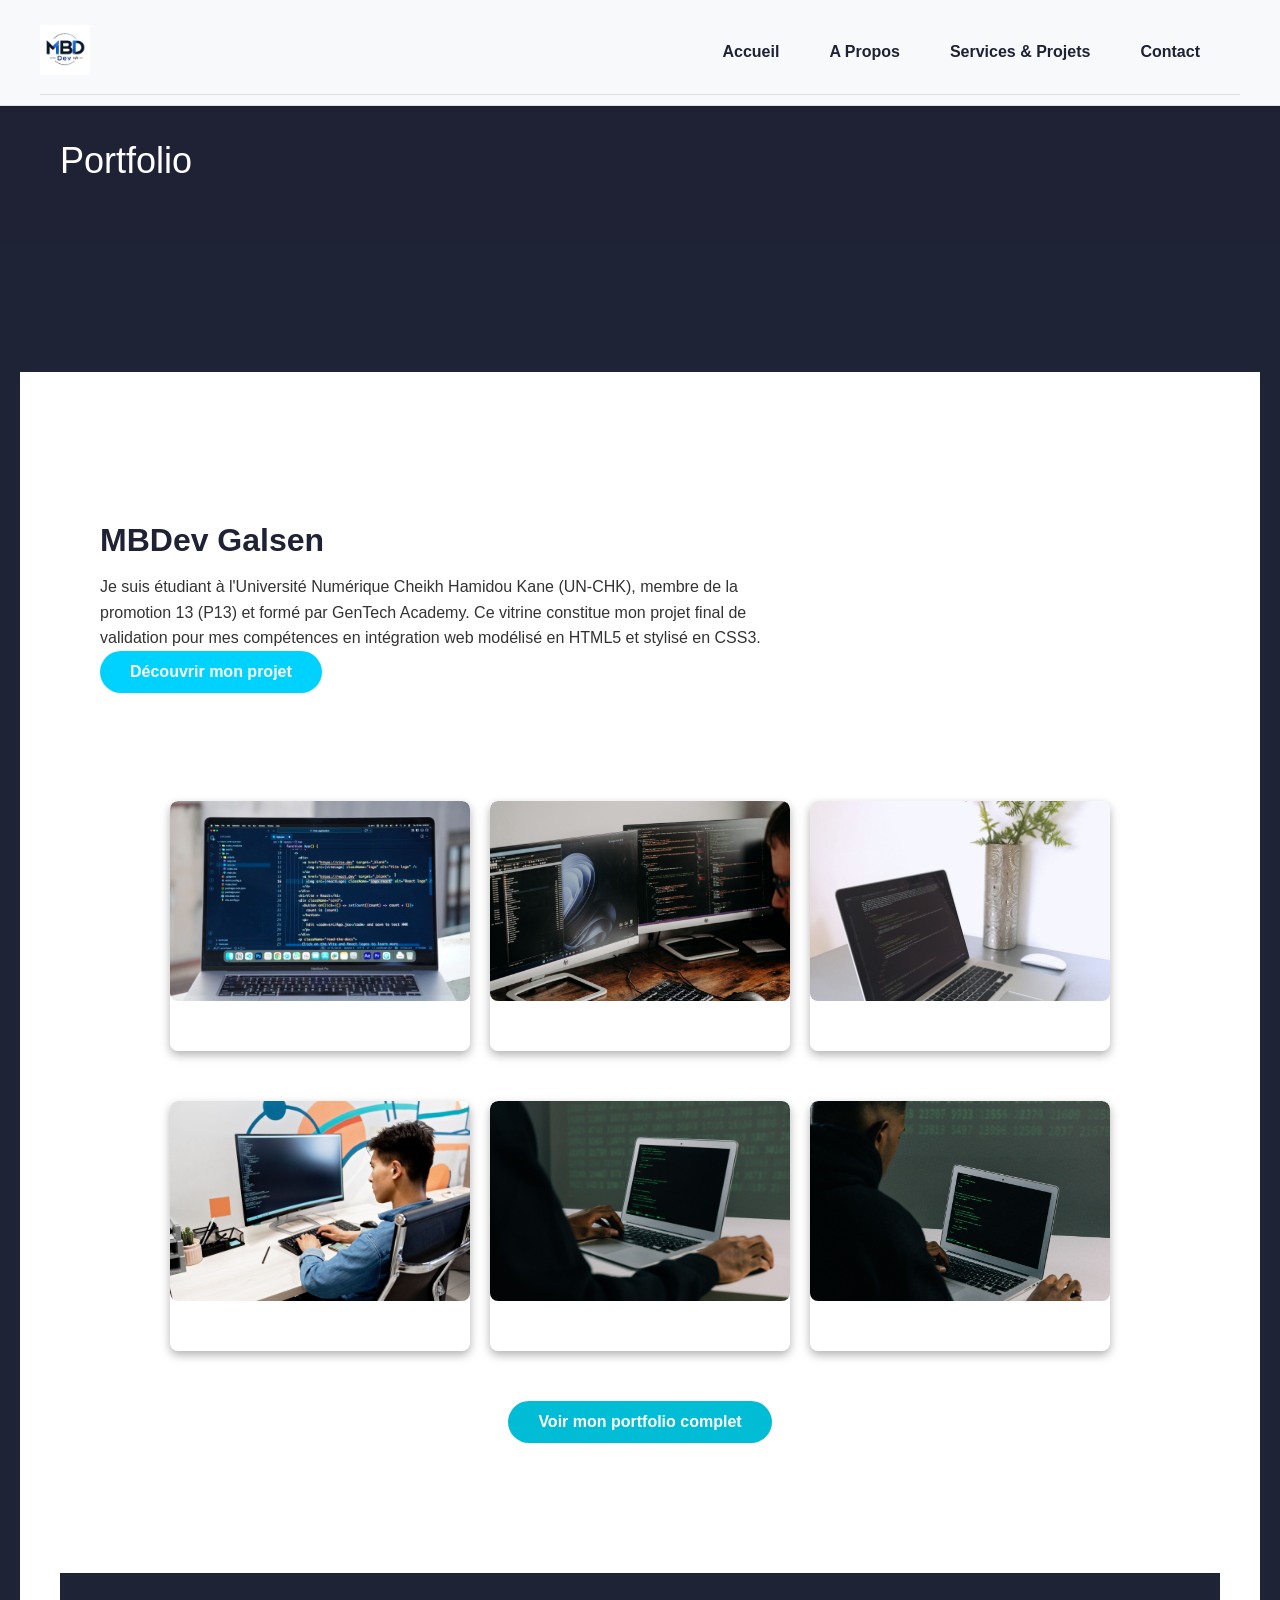
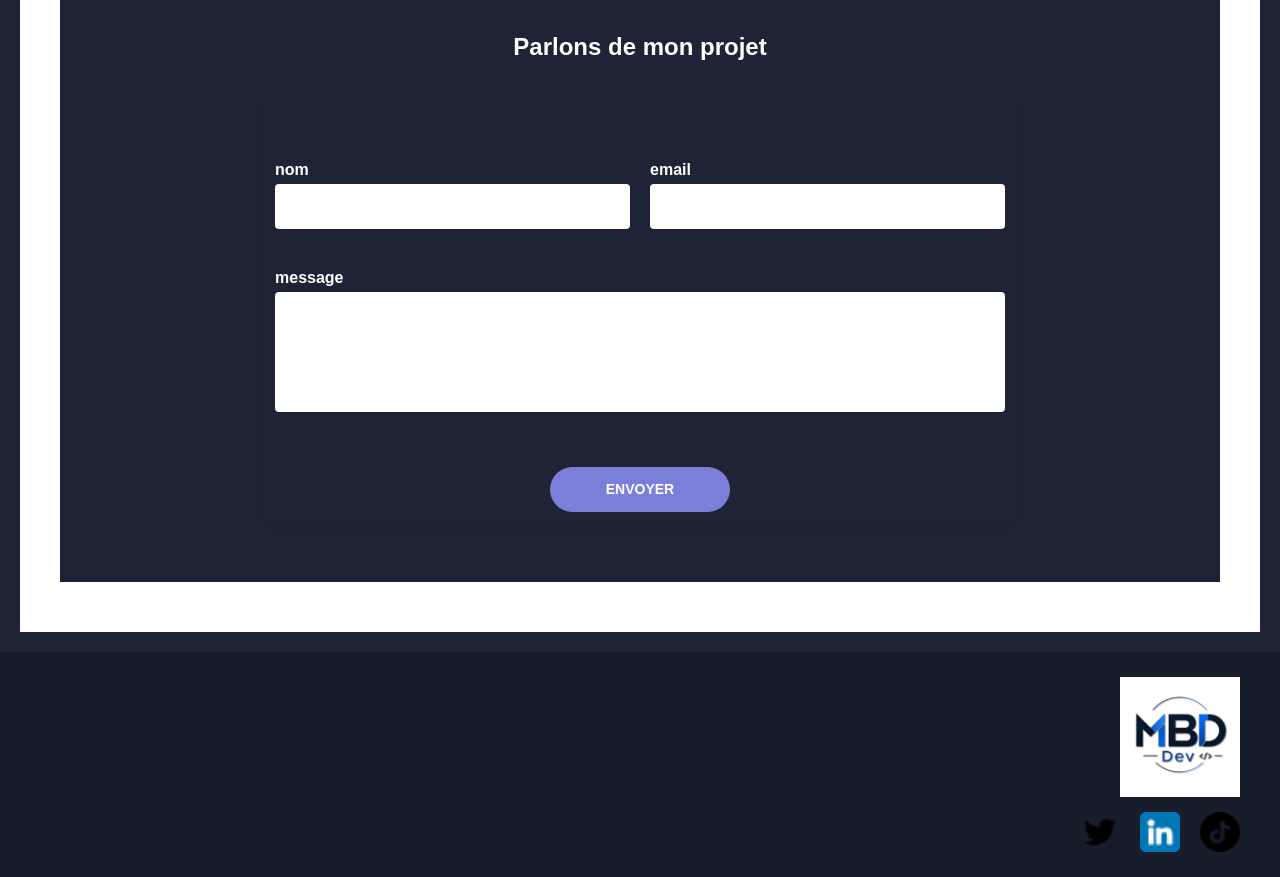
==== index.html @ eedba621 "Premier site" ====
<!DOCTYPE html>
<html lang="fr">
<head>
    <meta charset="UTF-8">
    <meta name="viewport" content="width=device-width, initial-scale=1.0">
    <title>MBDev - portfolio Professionnel</title>
    <link rel="stylesheet" href="css/style.css">
</head>
<body>
    <header>
        <nav>
            <a href="index.html">
                <img src="images/logo.png">
                </a>
            <div>
                <a href="index.html">Accueil</a>
                <a href="about.html">A Propos</a>
                <a href="Services.html">Services & Projets</a>
                <a href="contact.html">Contact</a>

            </div>
        </nav>
    </header>
            </div>
         </header>
          <!-- Le SEUL et UNIQUE bandeau du titre, bien placé avant le contenu -->
    <div class="portfolio-hero-banner">
        <h1>Portfolio</h1>
    </div>

    <main>
        <section class="portfolio-section">

    <!-- 2. La section principale sur fond blanc avec votre présentation ET vos photos -->
    <section class="portfolio-section">
        
        <!-- Votre bloc de présentation (qui devient super lisible sur fond blanc) -->
        <div class="presentation-profile">
            <h1>MBDev Galsen</h1>
            <p>Je suis étudiant à l'Université Numérique Cheikh Hamidou Kane (UN-CHK), membre de la promotion 13 (P13) et formé par GenTech Academy. Ce vitrine constitue mon projet final de validation pour mes compétences en intégration web modélisé en HTML5 et stylisé en CSS3.</p>
            <a href="#contact" class="btn-decouvrir">Découvrir mon projet</a>
        </div>

        <!-- Le titre de vos photos -->
        <h2>Paysages</h2>
        
        <!-- Vos deux rangées de photos diop cliquables -->
        <div class="portfolio-grid">
            <a href="images/diop1.jpg" target="_blank" class="portfolio-item">
                <img src="images/diop1.jpg" alt="Projet 1">
                <div class="portfolio-overlay"><span>Voir la photo</span></div>
            </a>
            <a href="images/diop2.jpg" target="_blank" class="portfolio-item">
                <img src="images/diop2.jpg" alt="Projet 2">
                <div class="portfolio-overlay"><span>Voir la photo</span></div>
            </a>
            <a href="images/diop3.jpg" target="_blank" class="portfolio-item">
                <img src="images/diop3.jpg" alt="Projet 3">
                <div class="portfolio-overlay"><span>Voir la photo</span></div>
            </a>
        </div>

        <div class="portfolio-grid">
            <a href="images/diop4.jpg" target="_blank" class="portfolio-item">
                <img src="images/diop4.jpg" alt="Projet 4">
                <div class="portfolio-overlay"><span>Voir la photo</span></div>
            </a>
            <a href="images/diop5.jpg" target="_blank" class="portfolio-item">
                <img src="images/diop5.jpg" alt="Projet 5">
                <div class="portfolio-overlay"><span>Voir la photo</span></div>
            </a>
            <a href="images/diop6.jpg" target="_blank" class="portfolio-item">
                <img src="images/diop6.jpg" alt="Projet 6">
                <div class="portfolio-overlay"><span>Voir la photo</span></div>
            </a>
        </div>

        <!-- Le gros bouton bleu tout en bas -->
        <div class="portfolio-footer">
            <a href="services.html" class="btn-portfolio-global">Voir mon portfolio complet</a>
        </div>
    </section>
        
    <section>   
        <h2>Parlons de mon projet</h2>

       <form class="form-container-unique">
    <!-- Champ 1 : Nom -->
    <div class="form-block-half">
        <label style="color:#ffffff !important; display:block; margin-bottom:5px; font-family:sans-serif;">nom</label>
        <input type="text" class="form-field-white" required>
    </div>

    <!-- Champ 2 : Email -->
    <div class="form-block-half">
        <label style="color:#ffffff !important; display:block; margin-bottom:5px; font-family:sans-serif;">email</label>
        <input type="email" class="form-field-white" required>
    </div>

    <!-- Champ 3 : Message -->
    <div class="form-block-full">
        <label style="color:#ffffff !important; display:block; margin-bottom:5px; font-family:sans-serif;">message</label>
        <textarea class="form-field-white-text" required></textarea>
    </div>

    <!-- Bouton d'envoi -->
    <button type="submit" class="form-btn-ovale">Envoyer</button>
</form>
        </section>
    </main>
    <footer>
    <a href="index.html">
        <img src="images/logo.png" alt="Logo MBDev">
    </a>
    <div>
        <a href="https://x.com" target="_blank">
            <img src="images/twitter (1).png" alt="Twitter">
        </a>
        <a href="https://linkedin.com" target="_blank">
            <img src="images/linkedin.png" alt="LinkedIn">
        </a>
        <!-- Ligne 122 CORRIGÉE : tiktok écrit en un seul mot, sans tiret -->
        <a href="https://tiktok.com" target="_blank">
        <img src="images/tic-tac.png" alt="TikTok">
        </a>
        </a>
    </div>
</footer>

</body>
</html>
---- css/style.css ----
*{
    margin: 0;
    padding: 0;
    box-sizing: border-box;
}
body{
    font-family: Arial,sans-serif;
    background-color: #f9f9f9;
    color: #333;
}
header{
    background-color: #ffffff;
    box-shadow: 0 2px 5px rgba(0,0,0,0.1);
    position:fixed;
    top: 0;
    left: 0;
    width: 100%;
    z-index: 1000;
}
nav{
    display: flex;
    justify-content: space-between;
    align-items: center;
    max-width: 1200px;
    margin: 0 auto;
    padding: 10px 20px;
}
nav img{
    height: 50px;
    width: auto;
}
nav div a{
    text-decoration: none;
    color: #333333;
    font-weight: bold;
    margin-left: 20px;
    transition: color 0.3s ease;
}
nav div a:hover{
    color: #007bff;
}
main{
    margin-top: 100px;
    padding: 20px;
}
.about-page{
    max-width: 800px;
    margin: 0 auto;
    text-align: justify;
}
.about-page h1{
    font-size: 2.5rem;
    color: #333333;
    margin-bottom: 20px;
}
.about-page p {
    font-size: 1.15rem;
    line-height: 1.8;
    color: #4a5568;
    margin-bottom: 15px;
}
.service-card{
    display: flex;
    gap: 20px;
    justify-content: center;
    margin-top: 30px;
}
.service-card{
    background: #ffffff;
    padding: 15px;
    border-radius: 8px;
    box-shadow: 0 4px 6px rgba(0,0,0,0.05);
    width: 280px;
    text-align: center;
}
form{
    max-width: 500px;
    margin: 40px auto;
    padding: 20px;
    background: #ffffff;
    border-radius: 8px;
    box-shadow: 0 4px 10px rgba(0,0,0,0.05);
}
form label{
    display: block;
    margin-bottom: 8px;
    font-weight: bold;
    color: #333333;
}
form input, form textarea{
    width: 100%;
    padding: 12px;
    margin-bottom: 20px;
    border: 1px solid #cccccc;
    border-radius: 4px;
    font-size: 1rem;
}
.about-container {
    max-width: 800px;
    margin: 120px auto 60px auto;
    padding: 0 20px;
    text-align: center;
}
.about-container h1{
    font-size: 48px;
    font-weight: 600;
    margin-bottom: 40px;
    color: #ffffff;
}
.about-container h2{
    font-size: 28px;
    margin-top: 60px;
    margin-bottom: auto 30px;
    color: #ffffff;
}
.about-container h1 ::after{
    content: '';
    display: block;
    width: 60px;
    height: 4px;
    background-color: #007bff;
    margin-top: 10px;
    border-radius: 2px;
}
.about-container p{
    font-size: 18px;
    line-height: 1.6;
    color: #c5c9d6;
    margin-bottom: 40px;
    text-align: justify;
}
.about-container ul {
    list-style: none;
    display: inline-block;
    text-align: left;
    margin-bottom: 40px;
}
.about-container ul li{
    font-size: 18px;
    margin-bottom: 12px;
    position: relative;
    color: #ffffff;
}
.about-container ul li::before{
    content: ".";
    color: #ffffff;
    font-size: 20px;
    position: absolute;
    left: 0;
    top: -2px;
}
.prices-table {
    width: 100%;
    border-collapse:collapse;
    margin-top: 20px;
    margin-bottom: 60px;
}
.prices-table th{
    color: #ffffff;
    font-weight: bold;
    font-size: 16px;
}
.prices-table td{
    color: #c5c9d6;
    font-size: 16px;
}
footer img{
    height: 40px;
    width: auto;
    object-fit: contain;
    vertical-align: middle;
}
footer {
    display: flex;
    justify-content: center;
    align-items: center;
    gap: 20px;
    margin-top: 50px;
    padding: 20px;
}

body{
    background-color: #2e1a47;
}
section, .about, main{
    background-color: transparent;
}
section p, .about-container{
    color: #ffffff;
    font-size: 16px;
    line-height: 1.6;
}
ul, li{
    list-style-type: none;
    padding: 0;
    margin: 0;
}
h2, h3, .service-tittle{
    color: #ffffff;
    margin-top: 30px;
    margin-bottom: 20px;
}
li, .service-items{
    color: #c5c9d6;
    font-size: 16px;
    padding: 10px 0;
}
body, main, section{
    background-color: #1e2436 !important;
}
h1, h2, h3, p, li, span, a{
    color: #ffffff !important;
    opacity: 1 !important;
}
ul{
    list-style-type: disc !important;
    padding-left: 20px !important;
    margin: 20px 0 !important;
}
table {
    width: 100% !important;
    margin-top: 40px !important;
    margin-bottom: 60px !important;
    border-collapse: collapse !important;
}

table th {
    padding: 20px 25px !important;
    text-align: left !important;
    font-weight: bold !important;
    color: #ffffff !important;
}

table td {
    padding: 20px 25px !important;
    color: #ffffff !important;
}

#about ul, section ul {
    list-style-type: disc !important;
    padding-left: 20px !important;
}

#about li, section li {
    display: list-item !important;
    margin-bottom: 12px !important;
    color: #ffffff !important;
}
nav{
    display: flex !important;
    flex-direction: row !important;
    align-items: center !important;
    justify-content: space-between !important;
    width: 100px !important;
}

/* Force les liens du menu à se mettre côte à côte sur une seule ligne */
nav div {
    display: flex !important;
    flex-direction: row !important; /* Aligne les mots horizontalement */
    gap: 20px !important;           /* Crée un espace de 20px entre chaque mot */
    white-space: nowrap !important; /* Empêche les mots de revenir à la ligne */
}

/* Style propre pour vos liens */
nav a {
    color: #ffffff !important;        /* Met le texte en blanc pur */
    text-decoration: none !important; /* Enlève définitivement le trait sous le texte */
    font-size: 16px !important;       /* Taille de texte adaptée */
    font-weight: 600 !important;      /* Donne un aspect semi-gras pour une meilleure lisibilité */
}

/* Effet interactif au survol */
nav a:hover {
    color: #00bcd4 !important;        /* Change de couleur au survol */
}/* 1. Supprime les marges invisibles par défaut du navigateur */
* {
    margin: 0;
    padding: 0;
    box-sizing: border-box !important;
}

/* 2. Barre de navigation principale */
nav {
    display: flex !important;
    justify-content: space-between !important; /* Logo tout à gauche, menu tout à droite */
    align-items: center !important;            /* Centre le logo et le menu verticalement */
    width: 100% !important;
    padding: 15px 0px !important;              /* "0px" à gauche et à droite pour coller aux bords */
    background-color: #000000;                 /* Assurez-vous d'avoir votre fond noir actif */
}

/* 3. Le logo (Collé au fond à gauche) */
nav img {
    height: 50px !important; 
    width: auto !important;
    margin-left: 0 !important;                 /* Force le logo à toucher le bord gauche */
}

/* 4. Le bloc qui contient vos écritures à droite */
nav div {
    display: flex !important;
    flex-direction: row !important;            /* Aligne les mots horizontalement */
    gap: 30px !important;                      /* Espace de 30px entre chaque mot */
    margin-right: 40px !important;             /* Laisse une petite marge à droite pour le texte */
}

/* 5. Style des textes de vos liens */
nav div a {
    color: #ffffff !important;                 /* Écritures en blanc */
    text-decoration: none !important;          /* Enlève le trait sous le texte */
    font-size: 16px !important;
    font-weight: 600 !important;
    white-space: nowrap !important;            /* Empêche les mots de se casser */
}

/* Effet au survol */
nav div a:hover {
    color: #00bcd4 !important;
}/* 1. Supprime les marges invisibles par défaut du navigateur */
* {
    margin: 0;
    padding: 0;
    box-sizing: border-box !important;
}

/* 2. Barre de navigation principale */
nav {
    display: flex !important;
    justify-content: space-between !important; /* Logo tout à gauche, menu tout à droite */
    align-items: center !important;            /* Centre le logo et le menu verticalement */
    width: 100% !important;
    padding: 15px 0px !important;              /* "0px" à gauche et à droite pour coller aux bords */
    background-color: #000000;                 /* Assurez-vous d'avoir votre fond noir actif */
}

/* 3. Le logo (Collé au fond à gauche) */
nav img {
    height: 50px !important; 
    width: auto !important;
    margin-left: 0 !important;                 /* Force le logo à toucher le bord gauche */
}

/* 4. Le bloc qui contient vos écritures à droite */
nav div {
    display: flex !important;
    flex-direction: row !important;            /* Aligne les mots horizontalement */
    gap: 30px !important;                      /* Espace de 30px entre chaque mot */
    margin-right: 40px !important;             /* Laisse une petite marge à droite pour le texte */
}

/* 5. Style des textes de vos liens */
nav div a {
    color: #ffffff !important;                 /* Écritures en blanc */
    text-decoration: none !important;          /* Enlève le trait sous le texte */
    font-size: 16px !important;
    font-weight: 600 !important;
    white-space: nowrap !important;            /* Empêche les mots de se casser */
}

/* Effet au survol */
nav div a:hover {
    color: #00bcd4 !important;
}/* 1. Supprime les marges invisibles par défaut du navigateur */
* {
    margin: 0;
    padding: 0;
    box-sizing: border-box !important;
}

/* 2. Barre de navigation principale */
nav {
    display: flex !important;
    justify-content: space-between !important; /* Logo tout à gauche, menu tout à droite */
    align-items: center !important;            /* Centre le logo et le menu verticalement */
    width: 100% !important;
    padding: 15px 0px !important;              /* "0px" à gauche et à droite pour coller aux bords */
    background-color: #000000;                 /* Assurez-vous d'avoir votre fond noir actif */
}

/* 3. Le logo (Collé au fond à gauche) */
nav img {
    height: 50px !important; 
    width: auto !important;
    margin-left: 0 !important;                 /* Force le logo à toucher le bord gauche */
}

/* 4. Le bloc qui contient vos écritures à droite */
nav div {
    display: flex !important;
    flex-direction: row !important;            /* Aligne les mots horizontalement */
    gap: 30px !important;                      /* Espace de 30px entre chaque mot */
    margin-right: 40px !important;             /* Laisse une petite marge à droite pour le texte */
}

/* 5. Style des textes de vos liens */
nav div a {
    color: #ffffff !important;                 /* Écritures en blanc */
    text-decoration: none !important;          /* Enlève le trait sous le texte */
    font-size: 16px !important;
    font-weight: 600 !important;
    white-space: nowrap !important;            /* Empêche les mots de se casser */
}

/* Effet au survol */
nav div a:hover {
    color: #00bcd4 !important;
}/* 1. Supprime les marges invisibles par défaut du navigateur */
* {
    margin: 0;
    padding: 0;
    box-sizing: border-box !important;
}

/* 2. Barre de navigation principale */
nav {
    display: flex !important;
    justify-content: space-between !important; /* Logo tout à gauche, menu tout à droite */
    align-items: center !important;            /* Centre le logo et le menu verticalement */
    width: 100% !important;
    padding: 15px 0px !important;              /* "0px" à gauche et à droite pour coller aux bords */
    background-color: #000000;                 /* Assurez-vous d'avoir votre fond noir actif */
}

/* 3. Le logo (Collé au fond à gauche) */
nav img {
    height: 50px !important; 
    width: auto !important;
    margin-left: 0 !important;                 /* Force le logo à toucher le bord gauche */
}

/* 4. Le bloc qui contient vos écritures à droite */
nav div {
    display: flex !important;
    flex-direction: row !important;            /* Aligne les mots horizontalement */
    gap: 30px !important;                      /* Espace de 30px entre chaque mot */
    margin-right: 40px !important;             /* Laisse une petite marge à droite pour le texte */
}

/* 5. Style des textes de vos liens */
nav div a {
    color: #ffffff !important;                 /* Écritures en blanc */
    text-decoration: none !important;          /* Enlève le trait sous le texte */
    font-size: 16px !important;
    font-weight: 600 !important;
    white-space: nowrap !important;            /* Empêche les mots de se casser */
}

/* Effet au survol */
nav div a:hover {
    color: #00bcd4 !important;
}/* 1. Supprime les marges invisibles par défaut du navigateur */
* {
    margin: 0;
    padding: 0;
    box-sizing: border-box !important;
}

/* 2. Barre de navigation principale */
nav {
    display: flex !important;
    justify-content: space-between !important; /* Logo tout à gauche, menu tout à droite */
    align-items: center !important;            /* Centre le logo et le menu verticalement */
    width: 100% !important;
    padding: 15px 0px !important;              /* "0px" à gauche et à droite pour coller aux bords */
    background-color: #000000;                 /* Assurez-vous d'avoir votre fond noir actif */
}

/* 3. Le logo (Collé au fond à gauche) */
nav img {
    height: 50px !important; 
    width: auto !important;
    margin-left: 0 !important;                 /* Force le logo à toucher le bord gauche */
}

/* 4. Le bloc qui contient vos écritures à droite */
nav div {
    display: flex !important;
    flex-direction: row !important;            /* Aligne les mots horizontalement */
    gap: 30px !important;                      /* Espace de 30px entre chaque mot */
    margin-right: 40px !important;             /* Laisse une petite marge à droite pour le texte */
}

/* 5. Style des textes de vos liens */
nav div a {
    color: #ffffff !important;                 /* Écritures en blanc */
    text-decoration: none !important;          /* Enlève le trait sous le texte */
    font-size: 16px !important;
    font-weight: 600 !important;
    white-space: nowrap !important;            /* Empêche les mots de se casser */
}

/* Effet au survol */
nav div a:hover {
    color: #00bcd4 !important;
}/* 1. Supprime les marges invisibles par défaut du navigateur */
* {
    margin: 0;
    padding: 0;
    box-sizing: border-box !important;
}

/* 2. Barre de navigation principale */
nav {
    display: flex !important;
    justify-content: space-between !important; /* Logo tout à gauche, menu tout à droite */
    align-items: center !important;            /* Centre le logo et le menu verticalement */
    width: 100% !important;
    padding: 15px 0px !important;              /* "0px" à gauche et à droite pour coller aux bords */
    background-color: #000000;                 /* Assurez-vous d'avoir votre fond noir actif */
}

/* 3. Le logo (Collé au fond à gauche) */
nav img {
    height: 50px !important; 
    width: auto !important;
    margin-left: 0 !important;                 /* Force le logo à toucher le bord gauche */
}

/* 4. Le bloc qui contient vos écritures à droite */
nav div {
    display: flex !important;
    flex-direction: row !important;            /* Aligne les mots horizontalement */
    gap: 30px !important;                      /* Espace de 30px entre chaque mot */
    margin-right: 40px !important;             /* Laisse une petite marge à droite pour le texte */
}

/* 5. Style des textes de vos liens */
nav div a {
    color: #ffffff !important;                 /* Écritures en blanc */
    text-decoration: none !important;          /* Enlève le trait sous le texte */
    font-size: 16px !important;
    font-weight: 600 !important;
    white-space: nowrap !important;            /* Empêche les mots de se casser */
}

/* Effet au survol */
nav div a:hover {
    color: #00bcd4 !important;
}/* 1. Supprime les marges invisibles par défaut du navigateur */
* {
    margin: 0;
    padding: 0;
    box-sizing: border-box !important;
}

/* 2. Barre de navigation principale */
nav {
    display: flex !important;
    justify-content: space-between !important; /* Logo tout à gauche, menu tout à droite */
    align-items: center !important;            /* Centre le logo et le menu verticalement */
    width: 100% !important;
    padding: 15px 0px !important;              /* "0px" à gauche et à droite pour coller aux bords */
    background-color: #000000;                 /* Assurez-vous d'avoir votre fond noir actif */
}

/* 3. Le logo (Collé au fond à gauche) */
nav img {
    height: 50px !important; 
    width: auto !important;
    margin-left: 0 !important;                 /* Force le logo à toucher le bord gauche */
}

/* 4. Le bloc qui contient vos écritures à droite */
nav div {
    display: flex !important;
    flex-direction: row !important;            /* Aligne les mots horizontalement */
    gap: 30px !important;                      /* Espace de 30px entre chaque mot */
    margin-right: 40px !important;             /* Laisse une petite marge à droite pour le texte */
}

/* 5. Style des textes de vos liens */
nav div a {
    color: #ffffff !important;                 /* Écritures en blanc */
    text-decoration: none !important;          /* Enlève le trait sous le texte */
    font-size: 16px !important;
    font-weight: 600 !important;
    white-space: nowrap !important;            /* Empêche les mots de se casser */
}

/* Effet au survol */
nav div a:hover {
    color: #00bcd4 !important;
}/* 1. Supprime les marges invisibles par défaut du navigateur */
* {
    margin: 0;
    padding: 0;
    box-sizing: border-box !important;
}

/* 2. Barre de navigation principale */
nav {
    display: flex !important;
    justify-content: space-between !important; /* Logo tout à gauche, menu tout à droite */
    align-items: center !important;            /* Centre le logo et le menu verticalement */
    width: 100% !important;
    padding: 15px 0px !important;              /* "0px" à gauche et à droite pour coller aux bords */
    background-color: #000000;                 /* Assurez-vous d'avoir votre fond noir actif */
}

/* 3. Le logo (Collé au fond à gauche) */
nav img {
    height: 50px !important; 
    width: auto !important;
    margin-left: 0 !important;                 /* Force le logo à toucher le bord gauche */
}

/* 4. Le bloc qui contient vos écritures à droite */
nav div {
    display: flex !important;
    flex-direction: row !important;            /* Aligne les mots horizontalement */
    gap: 30px !important;                      /* Espace de 30px entre chaque mot */
    margin-right: 40px !important;             /* Laisse une petite marge à droite pour le texte */
}

/* 5. Style des textes de vos liens */
nav div a {
    color: #ffffff !important;                 /* Écritures en blanc */
    text-decoration: none !important;          /* Enlève le trait sous le texte */
    font-size: 16px !important;
    font-weight: 600 !important;
    white-space: nowrap !important;            /* Empêche les mots de se casser */
}

/* Effet au survol */
nav div a:hover {
    color: #00bcd4 !important;
}/* 1. Supprime les marges invisibles par défaut du navigateur */
* {
    margin: 0;
    padding: 0;
    box-sizing: border-box !important;
}

/* 2. Barre de navigation principale */
nav {
    display: flex !important;
    justify-content: space-between !important; /* Logo tout à gauche, menu tout à droite */
    align-items: center !important;            /* Centre le logo et le menu verticalement */
    width: 100% !important;
    padding: 15px 0px !important;              /* "0px" à gauche et à droite pour coller aux bords */
    background-color: #000000;                 /* Assurez-vous d'avoir votre fond noir actif */
}

/* 3. Le logo (Collé au fond à gauche) */
nav img {
    height: 50px !important; 
    width: auto !important;
    margin-left: 0 !important;                 /* Force le logo à toucher le bord gauche */
}

/* 4. Le bloc qui contient vos écritures à droite */
nav div {
    display: flex !important;
    flex-direction: row !important;            /* Aligne les mots horizontalement */
    gap: 30px !important;                      /* Espace de 30px entre chaque mot */
    margin-right: 40px !important;             /* Laisse une petite marge à droite pour le texte */
}

/* 5. Style des textes de vos liens */
nav div a {
    color: #ffffff !important;                 /* Écritures en blanc */
    text-decoration: none !important;          /* Enlève le trait sous le texte */
    font-size: 16px !important;
    font-weight: 600 !important;
    white-space: nowrap !important;            /* Empêche les mots de se casser */
}

/* Effet au survol */
nav div a:hover {
    color: #00bcd4 !important;
}/* 1. Supprime les marges invisibles par défaut du navigateur */
* {
    margin: 0;
    padding: 0;
    box-sizing: border-box !important;
}

/* 2. Barre de navigation principale */
nav {
    display: flex !important;
    justify-content: space-between !important; /* Logo tout à gauche, menu tout à droite */
    align-items: center !important;            /* Centre le logo et le menu verticalement */
    width: 100% !important;
    padding: 15px 0px !important;              /* "0px" à gauche et à droite pour coller aux bords */
    background-color: #000000;                 /* Assurez-vous d'avoir votre fond noir actif */
}

/* 3. Le logo (Collé au fond à gauche) */
nav img {
    height: 50px !important; 
    width: auto !important;
    margin-left: 0 !important;                 /* Force le logo à toucher le bord gauche */
}

/* 4. Le bloc qui contient vos écritures à droite */
nav div {
    display: flex !important;
    flex-direction: row !important;            /* Aligne les mots horizontalement */
    gap: 30px !important;                      /* Espace de 30px entre chaque mot */
    margin-right: 40px !important;             /* Laisse une petite marge à droite pour le texte */
}

/* 5. Style des textes de vos liens */
nav div a {
    color: #ffffff !important;                 /* Écritures en blanc */
    text-decoration: none !important;          /* Enlève le trait sous le texte */
    font-size: 16px !important;
    font-weight: 600 !important;
    white-space: nowrap !important;            /* Empêche les mots de se casser */
}

/* Effet au survol */
nav div a:hover {
    color: #00bcd4 !important;
}/* 1. Supprime les marges invisibles par défaut du navigateur */
* {
    margin: 0;
    padding: 0;
    box-sizing: border-box !important;
}

/* 2. Barre de navigation principale */
nav {
    display: flex !important;
    justify-content: space-between !important; /* Logo tout à gauche, menu tout à droite */
    align-items: center !important;            /* Centre le logo et le menu verticalement */
    width: 100% !important;
    padding: 15px 0px !important;              /* "0px" à gauche et à droite pour coller aux bords */
    background-color: #000000;                 /* Assurez-vous d'avoir votre fond noir actif */
}

/* 3. Le logo (Collé au fond à gauche) */
nav img {
    height: 50px !important; 
    width: auto !important;
    margin-left: 0 !important;                 /* Force le logo à toucher le bord gauche */
}

/* 4. Le bloc qui contient vos écritures à droite */
nav div {
    display: flex !important;
    flex-direction: row !important;            /* Aligne les mots horizontalement */
    gap: 30px !important;                      /* Espace de 30px entre chaque mot */
    margin-right: 40px !important;             /* Laisse une petite marge à droite pour le texte */
}

/* 5. Style des textes de vos liens */
nav div a {
    color: #ffffff !important;                 /* Écritures en blanc */
    text-decoration: none !important;          /* Enlève le trait sous le texte */
    font-size: 16px !important;
    font-weight: 600 !important;
    white-space: nowrap !important;            /* Empêche les mots de se casser */
}

/* Effet au survol */
nav div a:hover {
    color: #00bcd4 !important;
}/* 1. Supprime les marges invisibles par défaut du navigateur */
* {
    margin: 0;
    padding: 0;
    box-sizing: border-box !important;
}

/* 2. Barre de navigation principale */
nav {
    display: flex !important;
    justify-content: space-between !important; /* Logo tout à gauche, menu tout à droite */
    align-items: center !important;            /* Centre le logo et le menu verticalement */
    width: 100% !important;
    padding: 15px 0px !important;              /* "0px" à gauche et à droite pour coller aux bords */
    background-color: #000000;                 /* Assurez-vous d'avoir votre fond noir actif */
}

/* 3. Le logo (Collé au fond à gauche) */
nav img {
    height: 50px !important; 
    width: auto !important;
    margin-left: 0 !important;                 /* Force le logo à toucher le bord gauche */
}

/* 4. Le bloc qui contient vos écritures à droite */
nav div {
    display: flex !important;
    flex-direction: row !important;            /* Aligne les mots horizontalement */
    gap: 30px !important;                      /* Espace de 30px entre chaque mot */
    margin-right: 40px !important;             /* Laisse une petite marge à droite pour le texte */
}

/* 5. Style des textes de vos liens */
nav div a {
    color: #ffffff !important;                 /* Écritures en blanc */
    text-decoration: none !important;          /* Enlève le trait sous le texte */
    font-size: 16px !important;
    font-weight: 600 !important;
    white-space: nowrap !important;            /* Empêche les mots de se casser */
}

/* Effet au survol */
nav div a:hover {
    color: #00bcd4 !important;
}/* 1. Supprime les marges invisibles par défaut du navigateur */
* {
    margin: 0;
    padding: 0;
    box-sizing: border-box !important;
}

/* 2. Barre de navigation principale */
nav {
    display: flex !important;
    justify-content: space-between !important; /* Logo tout à gauche, menu tout à droite */
    align-items: center !important;            /* Centre le logo et le menu verticalement */
    width: 100% !important;
    padding: 15px 0px !important;              /* "0px" à gauche et à droite pour coller aux bords */
    background-color: #000000;                 /* Assurez-vous d'avoir votre fond noir actif */
}

/* 3. Le logo (Collé au fond à gauche) */
nav img {
    height: 50px !important; 
    width: auto !important;
    margin-left: 0 !important;                 /* Force le logo à toucher le bord gauche */
}

/* 4. Le bloc qui contient vos écritures à droite */
nav div {
    display: flex !important;
    flex-direction: row !important;            /* Aligne les mots horizontalement */
    gap: 30px !important;                      /* Espace de 30px entre chaque mot */
    margin-right: 40px !important;             /* Laisse une petite marge à droite pour le texte */
}

/* 5. Style des textes de vos liens */
nav div a {
    color: #ffffff !important;                 /* Écritures en blanc */
    text-decoration: none !important;          /* Enlève le trait sous le texte */
    font-size: 16px !important;
    font-weight: 600 !important;
    white-space: nowrap !important;            /* Empêche les mots de se casser */
}

/* Effet au survol */
nav div a:hover {
    color: #00bcd4 !important;
}
css/* 1. La boîte globale qui contient vos 6 photos */
.portfolio-grid {
    display: grid !important;
    /* Crée automatiquement 3 colonnes de photos sur ordinateur, et s'adapte sur mobile */
    grid-template-columns: repeat(auto-fit, minmax(300px, 1fr)) !important;
    gap: 25px !important;        /* Crée un bel espace régulier entre chaque photo */
    padding: 40px !important;    /* Évite que les photos touchent les bords de l'écran */
    background-color: #111111;   /* Fond sombre pour faire ressortir vos projets */
}

/* 2. Le conteneur individuel de chaque photo (la petite case) */
.portfolio-item {
    position: relative !important;
    height: 250px !important;    /* Force TOUTES les photos à avoir cette petite hauteur fixe */
    border-radius: 8px !important;/* Arrondit légèrement les angles pour faire propre */
    overflow: hidden !important; /* Cache tout ce qui dépasse de la case */
    box-shadow: 0 4px 10px rgba(0, 0, 0, 0.3); /* Ajoute une ombre discrète */
}

/* 3. Redimensionnement de l'image à l'intérieur de sa case */
.portfolio-item img {
    width: 100% !important;
    height: 100% !important;
    object-fit: cover !important; /* Empêche absolument l'image de se déformer */
    transition: transform 0.3s ease !important; /* Animation fluide pour le survol */
}

/* Effet au survol : l'image zoome légèrement dans sa case */
.portfolio-item:hover img {
    transform: scale(1.08) !important;
}

/* 4. Le rideau noir transparent qui apparaît au survol */
.portfolio-overlay {
    position: absolute !important;
    top: 0;
    left: 0;
    width: 100%;
    height: 100%;
    background-color: rgba(0, 0, 0, 0.7) !important; /* Noir transparent */
    display: flex !important;
    justify-content: center !important;
    align-items: center !important;
    opacity: 0 !important;        /* Invisible par défaut */
    transition: opacity 0.3s ease !important;
}

/* Rend le rideau visible quand la souris passe sur la case */
.portfolio-item:hover .portfolio-overlay {
    opacity: 1 !important;
}

/* 5. Le bouton "Voir" au milieu de la photo */
.btn-voir {
    color: #ffffff !important;
    background-color: #00bcd4 !important; /* Votre couleur bleu clair */
    padding: 10px 25px !important;
    text-decoration: none !important;
    border-radius: 4px !important;
    font-weight: bold !important;
    font-family: sans-serif !important;
}
/* Transforme vos boîtes de photos en grilles alignées */
.portfolio-grid {
    display: flex !important;
    flex-direction: row !important; /* Aligne les 3 photos côte à côte */
    justify-content: center !important;
    gap: 20px !important;           /* Crée un espace de 20px entre chaque photo */
    margin-bottom: 30px !important; /* Espace entre les deux rangées */
    padding: 10px !important;
}

/* Redimensionne toutes vos photos en petits formats identiques */
.portfolio-grid img {
    width: 300px !important;       /* Largeur fixe pour chaque photo */
    height: 200px !important;      /* Hauteur fixe pour chaque photo */
    object-fit: cover !important;  /* Empêche l'image de se déformer */
    border-radius: 8px !important; /* Arrondit légèrement les coins */
    transition: transform 0.3s ease !important; /* Effet de survol fluide */
    cursor: pointer !important;
}/* Transforme vos boîtes de photos en grilles alignées */
.portfolio-grid {
    display: flex !important;
    flex-direction: row !important; /* Aligne les 3 photos côte à côte */
    justify-content: center !important;
    gap: 20px !important;           /* Crée un espace de 20px entre chaque photo */
    margin-bottom: 30px !important; /* Espace entre les deux rangées */
    padding: 10px !important;
}

/* Redimensionne toutes vos photos en petits formats identiques */
.portfolio-grid img {
    width: 300px !important;       /* Largeur fixe pour chaque photo */
    height: 200px !important;      /* Hauteur fixe pour chaque photo */
    object-fit: cover !important;  /* Empêche l'image de se déformer */
    border-radius: 8px !important; /* Arrondit légèrement les coins */
    transition: transform 0.3s ease !important; /* Effet de survol fluide */
    cursor: pointer !important;
}/* Transforme vos boîtes de photos en grilles alignées */
.portfolio-grid {
    display: flex !important;
    flex-direction: row !important; /* Aligne les 3 photos côte à côte */
    justify-content: center !important;
    gap: 20px !important;           /* Crée un espace de 20px entre chaque photo */
    margin-bottom: 30px !important; /* Espace entre les deux rangées */
    padding: 10px !important;
}

/* Redimensionne toutes vos photos en petits formats identiques */
.portfolio-grid img {
    width: 300px !important;       /* Largeur fixe pour chaque photo */
    height: 200px !important;      /* Hauteur fixe pour chaque photo */
    object-fit: cover !important;  /* Empêche l'image de se déformer */
    border-radius: 8px !important; /* Arrondit légèrement les coins */
    transition: transform 0.3s ease !important; /* Effet de survol fluide */
    cursor: pointer !important;
}
/* Centre le bouton sous les photos */
.portfolio-footer {
    text-align: center !important;
    margin-top: 40px !important;
    margin-bottom: 30px !important;
}

/* Style du gros bouton moderne */
.btn-portfolio-global {
    display: inline-block !important;
    color: #ffffff !important;
    background-color: #00bcd4 !important; /* Votre bleu clair */
    padding: 12px 30px !important;
    text-decoration: none !important;
    font-weight: bold !important;
    font-family: sans-serif !important;
    border-radius: 25px !important; /* Arrondi moderne */
    transition: all 0.3s ease !important;
}
/* Style pour la bannière sombre du titre */
.portfolio-hero-banner {
    background-color: #1f2235 !important; /* Couleur bleu nuit du modèle */
    padding: 60px 40px !important;       /* Donne de la hauteur au bloc */
    text-align: left !important;
    width: 100% !important;
}

.portfolio-hero-banner h1 {
    color: #ffffff !important;           /* Écrit "Portfolio" en blanc */
    font-family: sans-serif;
    font-size: 36px !important;
    font-weight: 500;
    margin-left: 20px;
}
.portfolio-hero-banner h1 {
    color: #ffffff !important; /* Écrit "Portfolio" en blanc pur */
    font-size: 36px !important;
    font-family: sans-serif;
}

/* 3. Force la section qui contient la présentation et les photos à être blanche */
.portfolio-section {
    background-color: #ffffff !important; /* Fond blanc pur */
    padding: 50px 40px !important;
    width: 100% !important;
    box-sizing: border-box !important;
}

/* 4. Rend les textes d'introduction sombres et lisibles sur le fond blanc */
.presentation-profile h1 {
    color: #1f2235 !important; /* Le nom passe en bleu nuit très sombre */
    font-size: 32px !important;
    font-family: sans-serif;
    margin-bottom: 15px;
}

.presentation-profile p {
    color: #333333 !important; /* Le texte de présentation passe en gris foncé/noir très lisible */
    font-size: 16px !important;
    line-height: 1.6 !important;
    font-family: sans-serif;
}.portfolio-hero-banner h1 {
    color: #ffffff !important; /* Écrit "Portfolio" en blanc pur */
    font-size: 36px !important;
    font-family: sans-serif;
}

/* 3. Force la section qui contient la présentation et les photos à être blanche */
.portfolio-section {
    background-color: #ffffff !important; /* Fond blanc pur */
    padding: 50px 40px !important;
    width: 100% !important;
    box-sizing: border-box !important;
}

/* 4. Rend les textes d'introduction sombres et lisibles sur le fond blanc */
.presentation-profile h1 {
    color: #1f2235 !important; /* Le nom passe en bleu nuit très sombre */
    font-size: 32px !important;
    font-family: sans-serif;
    margin-bottom: 15px;
}

.presentation-profile p {
    color: #333333 !important; /* Le texte de présentation passe en gris foncé/noir très lisible */
    font-size: 16px !important;
    line-height: 1.6 !important;
    font-family: sans-serif;
}.portfolio-hero-banner h1 {
    color: #ffffff !important; /* Écrit "Portfolio" en blanc pur */
    font-size: 36px !important;
    font-family: sans-serif;
}

/* 3. Force la section qui contient la présentation et les photos à être blanche */
.portfolio-section {
    background-color: #ffffff !important; /* Fond blanc pur */
    padding: 50px 40px !important;
    width: 100% !important;
    box-sizing: border-box !important;
}

/* 4. Rend les textes d'introduction sombres et lisibles sur le fond blanc */
.presentation-profile h1 {
    color: #1f2235 !important; /* Le nom passe en bleu nuit très sombre */
    font-size: 32px !important;
    font-family: sans-serif;
    margin-bottom: 15px;
}

.presentation-profile p {
    color: #333333 !important; /* Le texte de présentation passe en gris foncé/noir très lisible */
    font-size: 16px !important;
    line-height: 1.6 !important;
    font-family: sans-serif;
}
/* Donne une marge supérieure à la bannière pour la pousser en dessous du menu flottant */
.portfolio-hero-banner {
    background-color: #1f2235 !important;
    padding: 60px 40px !important;
    width: 100% !important;
    box-sizing: border-box !important;
    /* Ajustez cette valeur (ex: 80px ou 100px) selon la hauteur réelle de votre barre de navigation menu */
    margin-top: 80px !important; 
}

/* Optionnel : Si votre barre de menu a besoin d'être fixée tout en haut proprement sans casser le reste */
header {
    position: fixed !important;
    top: 0;
    left: 0;
    width: 100%;
    z-index: 1000 !important; /* Force le menu à rester au-dessus de tout le reste pendant le défilement */
}
/* =======================================================
   1. MODIFICATION DU MENU DE NAVIGATION (COULEUR CLAIRE) 
   ======================================================= */
header, nav {
    background-color: #f8f9fa !important; /* Change le fond noir en gris clair moderne */
    border-bottom: 1px solid #e0e0e0;     /* Ajoute une petite ligne de séparation discrète */
}

/* On change les écritures du menu en sombre pour qu'elles soient lisibles sur le fond clair */
nav div a {
    color: #1f2235 !important; /* Les mots Accueil, À Propos, etc. passent en bleu nuit */
}

nav div a:hover {
    color: #00bcd4 !important; /* Garde le joli survol bleu clair */
}


/* =======================================================
   2. MODIFICATION DU FORMULAIRE DE CONTACT (HORIZONTAL)
   ======================================================= */
/* Cible la boîte (le formulaire) sous le titre "Parlons de mon projet" */
form {
    display: flex !important;
    flex-direction: row !important;   /* Force l'alignement en ligne droite (horizontal) */
    align-items: flex-end !important; /* Aligne le bas des cases proprement */
    justify-content: center !important;
    gap: 15px !important;             /* Crée un espace de 15px entre chaque case */
    width: 100% !important;
    max-width: 1100px;
    margin: 0 auto !important;
    padding: 20px !important;
}

/* Force les champs de saisie à avoir une belle taille harmonieuse */
form input, form textarea {
    width: 250px !important;          /* Donne la même largeur à chaque champ */
    height: 45px !important;          /* Hauteur standard pour Email et Objet */
    padding: 10px !important;
    border: 1px solid #ccc !important;
    border-radius: 4px !important;    /* Arrondit légèrement les coins des cases */
    box-sizing: border-box !important;
}

/* Ajuste spécifiquement la grande case Message pour qu'elle s'aligne bien */
form textarea {
    height: 45px !important;          /* On la met à la même hauteur pour l'effet ligne droite */
    resize: none !important;          /* Empêche de déformer la ligne */
}
/* =======================================================
   CORRECTION DU FORMULAIRE : SÉPARATION DES BLOCS
   ======================================================= */

/* 1. Conteneur principal qui active la grille */
form {
    display: grid !important;
    grid-template-columns: 1fr 1fr !important; /* Crée 2 colonnes égales pour Nom et Email */
    gap: 20px !important;                     /* Crée un espace de 20px entre chaque élément */
    max-width: 700px !important;              /* Brise la largeur pour éviter l'effet géant */
    margin: 40px auto !important;             /* Centre le formulaire horizontalement */
    padding: 20px !important;
    box-sizing: border-box !important;
}

/* 2. Force les groupes de champs à bien se comporter */
form div {
    display: flex !important;
    flex-direction: column !important;
    width: 100% !important;
}

/* 3. Style pour les petites cases Nom et Email */
form input[type="text"], 
form input[type="email"] {
    grid-column: auto !important;             /* Reste sagement dans sa colonne */
    height: 45px !important;                  /* Hauteur normale d'une case */
    width: 100% !important;
    padding: 10px !important;
    border: none !important;
    border-radius: 4px !important;
    background-color: #ffffff !important;
}

/* 4. Force la case Message à se mettre seule en dessous sur toute la largeur */
form textarea {
    grid-column: 1 / span 2 !important;       /* Prend les deux colonnes */
    height: 120px !important;                 /* Hauteur de la zone de texte */
    width: 100% !important;
    padding: 12px !important;
    border: none !important;
    border-radius: 4px !important;
    background-color: #ffffff !important;
    resize: none !important;                  /* Empêche de déformer le bloc */
}

/* 5. Le bouton ovale "ENVOYER" bleu clair/violet au centre tout en bas */
form button, 
form input[type="submit"] {
    grid-column: 1 / span 2 !important;       /* S'aligne sur toute la largeur de la grille */
    justify-self: center !important;          /* Se place parfaitement au milieu */
    width: auto !important;                   /* Prend uniquement la taille de son texte */
    min-width: 180px !important;              /* Largeur minimale pour faire un bel ovale */
    height: 45px !important;
    margin-top: 15px !important;
    
    background-color: #7b7fda !important;     /* Joli bleu/violet comme votre modèle */
    color: #ffffff !important;
    font-weight: bold !important;
    text-transform: uppercase !important;     /* Force l'écriture "ENVOYER" en majuscules */
    border: none !important;
    border-radius: 25px !important;           /* Donne la forme ovale parfaite */
    cursor: pointer !important;
    transition: background-color 0.3s ease !important;
}

form button:hover, 
form input[type="submit"]:hover {
    background-color: #6569c5 !important;
}
/* Style du formulaire en grille */
form {
    display: grid !important;
    grid-template-columns: 1fr 1fr !important; /* Crée 2 colonnes égales */
    gap: 20px !important;
    max-width: 750px !important;
    margin: 40px auto !important;
    padding: 20px !important;
}

/* Alignement des textes au-dessus des cases */
.form-group {
    display: flex !important;
    flex-direction: column !important;
    align-items: flex-start !important;
}

.form-group label {
    color: #ffffff !important; /* Texte écrit en blanc */
    font-family: sans-serif;
    font-size: 14px;
    margin-bottom: 8px;
}

/* Style des cases blanches Nom et Email */
.form-group input {
    width: 100% !important;
    height: 45px !important;
    padding: 10px !important;
    border: none !important;
    border-radius: 4px !important;
    background-color: #ffffff !important;
    box-sizing: border-box !important;
}

/* Force la case Message à prendre toute la largeur en dessous */
.textarea-group {
    grid-column: 1 / span 2 !important;
}

.textarea-group textarea {
    width: 100% !important;
    height: 120px !important; /* Donne de la hauteur pour écrire */
    padding: 12px !important;
    border: none !important;
    border-radius: 4px !important;
    background-color: #ffffff !important;
    box-sizing: border-box !important;
    resize: none !important;
}

/* Bouton envoyer violet et ovale tout en bas */
form button {
    grid-column: 1 / span 2 !important;
    justify-self: center !important; /* Centre le bouton */
    background-color: #7b7fda !important; /* Couleur violette claire du modèle */
    color: #ffffff !important;
    padding: 12px 45px !important;
    font-size: 14px !important;
    font-weight: bold !important;
    text-transform: uppercase; /* Écrit en MAJUSCULES */
    border: none !important;
    border-radius: 25px !important; /* Forme ovale */
    cursor: pointer !important;
    margin-top: 15px;
    transition: background-color 0.3s ease;
}

form button:hover {
    background-color: #6569c5 !important;
}
/* Désactive le gros fond blanc sur le formulaire global */
form.form-container-unique {
    background-color: transparent !important; /* Enlève le grand rectangle blanc */
    display: grid !important;
    grid-template-columns: 1fr 1fr !important; /* Force les 2 colonnes côte à côte */
    gap: 20px !important;
    max-width: 750px !important;
    margin: 40px auto !important;
    padding: 10px !important;
}
/* =======================================================
   REMISE EN FORME COMPLÈTE ET CORRECTION DU TITRE
   ======================================================= */

/* 1. Conteneur principal qui active la grille et donne de l'espace en haut */
form.form-container-unique {
    background-color: transparent !important;
    display: grid !important;
    grid-template-columns: 1fr 1fr !important; /* Force les 2 colonnes */
    gap: 20px !important;
    max-width: 750px !important;
    margin: 40px auto !important;
    padding: 10px !important;
    padding-top: 60px !important; /* IMPORTANT : Crée l'espace pour décoller le titre du haut */
}

/* Force le titre à se centrer et s'éloigner des cases */
form.form-container-unique h2 {
    margin-top: 0px !important;
    margin-bottom: 40px !important; /* Laisse de l'air avant les cases "nom" et "email" */
    grid-column: 1 / span 2 !important;
    text-align: center !important;
}

/* 2. Range le Nom et l'Email sur la même ligne */
.form-block-half {
    grid-column: auto !important;
    display: flex !important;
    flex-direction: column !important;
}

/* Force le bloc message à prendre toute la largeur en dessous */
.form-block-full {
    grid-column: 1 / span 2 !important;
    display: flex !important;
    flex-direction: column !important;
}

/* 3. Style des petites cases de saisie blanches */
input.form-field-white {
    width: 100% !important;
    height: 45px !important;
    background-color: #ffffff !important; /* Le blanc va SEULEMENT dans la case */
    border: none !important;
    border-radius: 4px !important;
    padding: 10px !important;
    box-sizing: border-box !important;
    display: block !important;
}

/* Style de la grande case message blanche */
textarea.form-field-white-text {
    width: 100% !important;
    height: 120px !important;
    background-color: #ffffff !important; /* Le blanc va SEULEMENT dans la case */
    border: none !important;
    border-radius: 4px !important;
    padding: 12px !important;
    box-sizing: border-box !important;
    resize: none !important;
    display: block !important;
}

/* 4. Le bouton ovale violet centré tout en bas */
button.form-btn-ovale {
    grid-column: 1 / span 2 !important;
    justify-self: center !important;
    background-color: #7b7fda !important; /* Même violet/bleu que votre modèle */
    color: #ffffff !important;
    padding: 12px 50px !important;
    font-size: 14px !important;
    font-weight: bold !important;
    text-transform: uppercase !important;
    border: none !important;
    border-radius: 25px !important; /* Forme ovale parfaite */
    cursor: pointer !important;
    margin-top: 15px !important;
    transition: background-color 0.3s ease;
}
css/* ==========================================================================
   1. STYLE DE LA PAGE D'ACCUEIL (INDEX.HTML)
   ========================================================================== */
.hero-content {
    max-width: 600px;
    text-align: center;
    padding: 20px;
}

.hero-content h1 {
    font-size: 3rem;
    color: #ffffff;
    margin-bottom: 20px;
}

.hero-content p {
    font-size: 1.3rem;
    color: #cbd5e1;
    margin-bottom: 30px;
}

/* Style du bouton de l'accueil */
.btn-decouvrir {
    display: inline-block;
    background-color: #00d2ff;
    color: #081b31;
    padding: 12px 30px;
    border-radius: 25px;
    text-decoration: none;
    font-weight: bold;
    transition: transform 0.3s ease;
}

.btn-decouvrir:hover {
    transform: scale(1.05);
}

/* ==========================================================================
   2. STYLE DE LA PAGE À PROPOS (ABOUT.HTML)
   ========================================================================== */
.about-content {
    max-width: 750px;
    width: 90%;
    padding: 40px;
    background-color: rgba(255, 255, 255, 0.25); 
    backdrop-filter: blur(10px); 
    border: 1px solid rgba(255, 255, 255, 0.4); 
    border-radius: 16px;
    box-shadow: 0 20px 50px rgba(0, 0, 0, 0.4);
    margin: 0;
}

.about-content h1 {
    font-size: 2.4rem;
    color: #ffffff;
    margin-top: 0;
    margin-bottom: 25px;
    text-align: center !important; /* Le titre de À propos reste bien au milieu */
    width: 100%;
    display: block;
}

.about-content h1::after {
    content: '';
    display: block;
    width: 70px;
    height: 4px;
    background-color: #00d2ff;
    margin: 12px auto 0 auto; 
    border-radius: 2px;
}

.about-content p {
    font-size: 1.1rem;
    line-height: 1.8;
    color: #ffffff;            
    text-align: justify;       
}

/* ==========================================================================
   3. PIED DE PAGE COMMUN (LOGOS À DROITE)
   ========================================================================== */
footer {
    width: 100%;
    padding: 25px 40px; 
    background-color: rgba(0, 0, 0, 0.2);
    display: flex;
    flex-direction: column;
    align-items: flex-end; /* Aligne le logo MBD tout à droite */
    gap: 15px;
    margin-top: auto;
}

footer div {
    display: flex;
    flex-direction: row !important; 
    justify-content: flex-end; /* Aligne vos réseaux tout à droite */
    align-items: center;
    gap: 20px; 
    width: 100%;
}
/* Déplace le titre au milieu, là où se trouve la souris */
form h2, h2 {
    text-align: center; /* Centre le texte horizontalement */
    display: block;
    width: 100%;
    margin-bottom: 30px; /* Ajoute un bel espace sous le titre */
}
/* Centre le titre et ajoute de l'espace en haut et en bas */
form h2, h2 {
    text-align: center;
    display: block;
    width: 100%;
    margin-top: 40px;    /* Crée un bel espace au-dessus du titre */
    margin-bottom: 30px; /* Crée un espace en dessous, avant les cases */
}
/* 1. Pour détacher le texte du haut et l'aérer */
main, section {
    margin-top: 50px;       /* Crée un bel espace sous la barre de navigation */
    padding: 20px;          /* Donne de l'air à l'intérieur de la page */
}

/* 2. Pour rendre le texte de présentation beaucoup plus beau et clair */
main p, .presentation-text {
    font-size: 18px;        /* Agrandit légèrement le texte pour une lecture facile */
    line-height: 1.8;       /* Augmente l'espace entre les lignes pour faire respirer le texte */
    color: #333333;         /* Un gris très foncé, plus doux pour les yeux que le noir pur */
    font-family: 'Segoe UI', Tahoma, Geneva, Verdana, sans-serif; /* Une police moderne et propre */
    max-width: 700px;       /* Limite la largeur du texte pour que les lignes ne soient pas trop longues */
}

/* Style pour le grand titre "MBDev Galsen" pour qu'il s'accorde bien */
main h1, .presentation-title {
    font-size: 32px;
    margin-bottom: 20px;    /* Crée un espace entre le titre et le paragraphe */
    color: #050505;
}
/* Espace sous la barre de navigation du haut */
main {
    margin-top: 60px; /* Descend tout le contenu pour laisser respirer le haut */
    padding: 20px;
}
/* Cible l'image du logo pour forcer sa taille */
img[alt*="Logo"], .logo, #logo {
    width: 120px !important;    /* Force une largeur propre de 120 pixels */
    height: auto !important;   /* Garde les proportions sans déformer */
    display: block;
}
 /* 1. Le conteneur qui regroupe le Logo et le Menu */
header, nav, .navbar {
    display: flex;
    justify-content: space-between; /* Pousse le logo à gauche et le menu à droite */
    align-items: center;           /* Centre verticalement le logo et les liens */
    padding: 10px 40px;            /* Donne de l'espace sur les côtés */
    background-color: #0d1b2a;     /* AJOUT : Un fond sombre pour que le texte blanc soit ultra lisible */
    width: 100%;
}

/* 2. La liste de vos liens (Accueil, À propos...) */
nav ul, .nav-links {
    display: flex;
    list-style: none;
    gap: 20px;                     /* Espace chaque mot (Accueil, Services...) */
    margin: 0;
    padding: 0;
}

/* 3. Le style des textes du menu */
nav ul li a, .nav-links a {
    color: #ffffff !important;     /* Force la couleur blanche sur le texte */
    text-decoration: none;
    font-weight: bold;
    font-size: 16px;
}

/* Optionnel : Changement de couleur au survol de la souris */
nav ul li a:hover, .nav-links a:hover {
    color: #00b4d8 !important;     /* Devient bleu clair au survol */
}
/* Style de la section principale */
.section-tarifs {
    background-color: #0b132b !important; /* Force le fond sombre propre */
    padding: 60px 40px !important;
    display: flex;
    flex-direction: column;
    align-items: center; /* Centre les éléments horizontalement */
    width: 100%;
    box-sizing: border-box;
}

/* Aligner le titre Tarifs en haut du tableau */
.titre-tarifs {
    color: #ffffff !important;
    font-size: 2rem !important;
    margin-bottom: 30px !important; /* Espace entre le titre et le tableau */
    text-align: center;
    width: 100%;
}
css/* Rendre visible le texte/bouton en haut à gauche */
.navbar a, 
.header a, 
nav a, 
span {
    color: #0033aa !important; /* Force le texte à devenir bleu MBD Dev */
    font-weight: bold !important;
}

/* Si c'était un vrai bouton avec un fond, ajoutez ceci pour lui redonner du style */
.votre-bouton-projets {
    background-color: #0033aa !important; /* Fond bleu */
    color: #ffffff !important;            /* Texte blanc */
    padding: 10px 20px !important;
    border-radius: 4px !important;
    text-decoration: none !important;
    display: inline-block !important;
}
/* 1. Conteneur principal du formulaire */
.formulaire-contact {
    max-width: 750px !important; /* Donne une largeur idéale pour le web */
    margin: 40px auto !important;
    background: rgba(255, 255, 255, 0.03) !important; /* Léger fond transparent */
    backdrop-filter: blur(10px); /* Effet de verre dépoli ultra moderne */
    border: 1px solid rgba(255, 255, 255, 0.1) !important;
    border-radius: 16px !important; /* Angles arrondis et soignés */
    padding: 40px !important;
    box-shadow: 0 20px 40px rgba(0, 0, 0, 0.4) !important;
}

/* 2. Titre principal */
.formulaire-contact h2, 
.titre-formulaire {
    color: #ffffff !important;
    font-size: 2rem !important;
    font-weight: 700 !important;
    margin-bottom: 30px !important;
    font-family: 'Poppins', sans-serif, Arial;
}

/* --- ALIGNEMENT DES CHAMPS EN COLONNES (LES JAMBES) --- */

/* On cible le conteneur global de votre formulaire */
.formulaire-contact {
    max-width: 750px !important;
    margin: 40px auto !important;
    display: flex !important;
    flex-direction: row !important; /* Force une disposition horizontale globale */
    flex-wrap: wrap !important;     /* Permet de renvoyer le message à la ligne */
    gap: 20px !important;           /* Espace parfait entre toutes vos cases */
}

/* On force le titre et le texte d'introduction à prendre 100% de la largeur */
.formulaire-contact h2,
.formulaire-contact p,
.titre-formulaire {
    width: 100% !important;
}

  /* --- CODE CORRIGÉ POUR LA PAGE SERVICES --- */

/* Alignement global de la section */
.services-tarifs-section {
    color: #FFFFFF;
    font-family: sans-serif;
    padding: 20px;
}

/* 1. Gestion de la liste des Services (Rétablir les points blancs) */
.services-list {
    list-style-type: disc !important; /* Force l'affichage des puces en forme de disques */
    padding-left: 40px !important;    /* Décale la liste vers la droite pour voir les points */
    text-align: left !important;     /* Aligne les textes à gauche */
    margin-bottom: 30px;
}

.services-list li {
    display: list-item !important;   /* Force l'affichage sous forme d'élément de liste */
    margin-bottom: 10px;
    font-size: 16px;
}

/* 2. Gestion du Tableau des Tarifs (Rétablir les cages/bordures) */
.tarifs-table {
    width: 100%;
    border: 1px solid #FFFFFF !important;         /* Crée la cage extérieure blanche */
    border-collapse: collapse !important;        /* Colle les bordures entre elles */
    margin-top: 20px;
}

/* Bordures intérieures pour chaque case du tableau (les cages) */
.tarifs-table th, 
.tarifs-table td {
    border: 1px solid #FFFFFF !important;         /* Dessine les lignes intérieures de chaque case */
    padding: 20px !important;                    /* Donne de l'espace à l'intérieur des cases */
    text-align: left !important;                 /* Aligne le texte à gauche */
}

.tarifs-table th {
    font-weight: bold;
    background-color: rgba(255, 255, 255, 0.1); /* Optionnel : léger fond pour la ligne des titres */
}
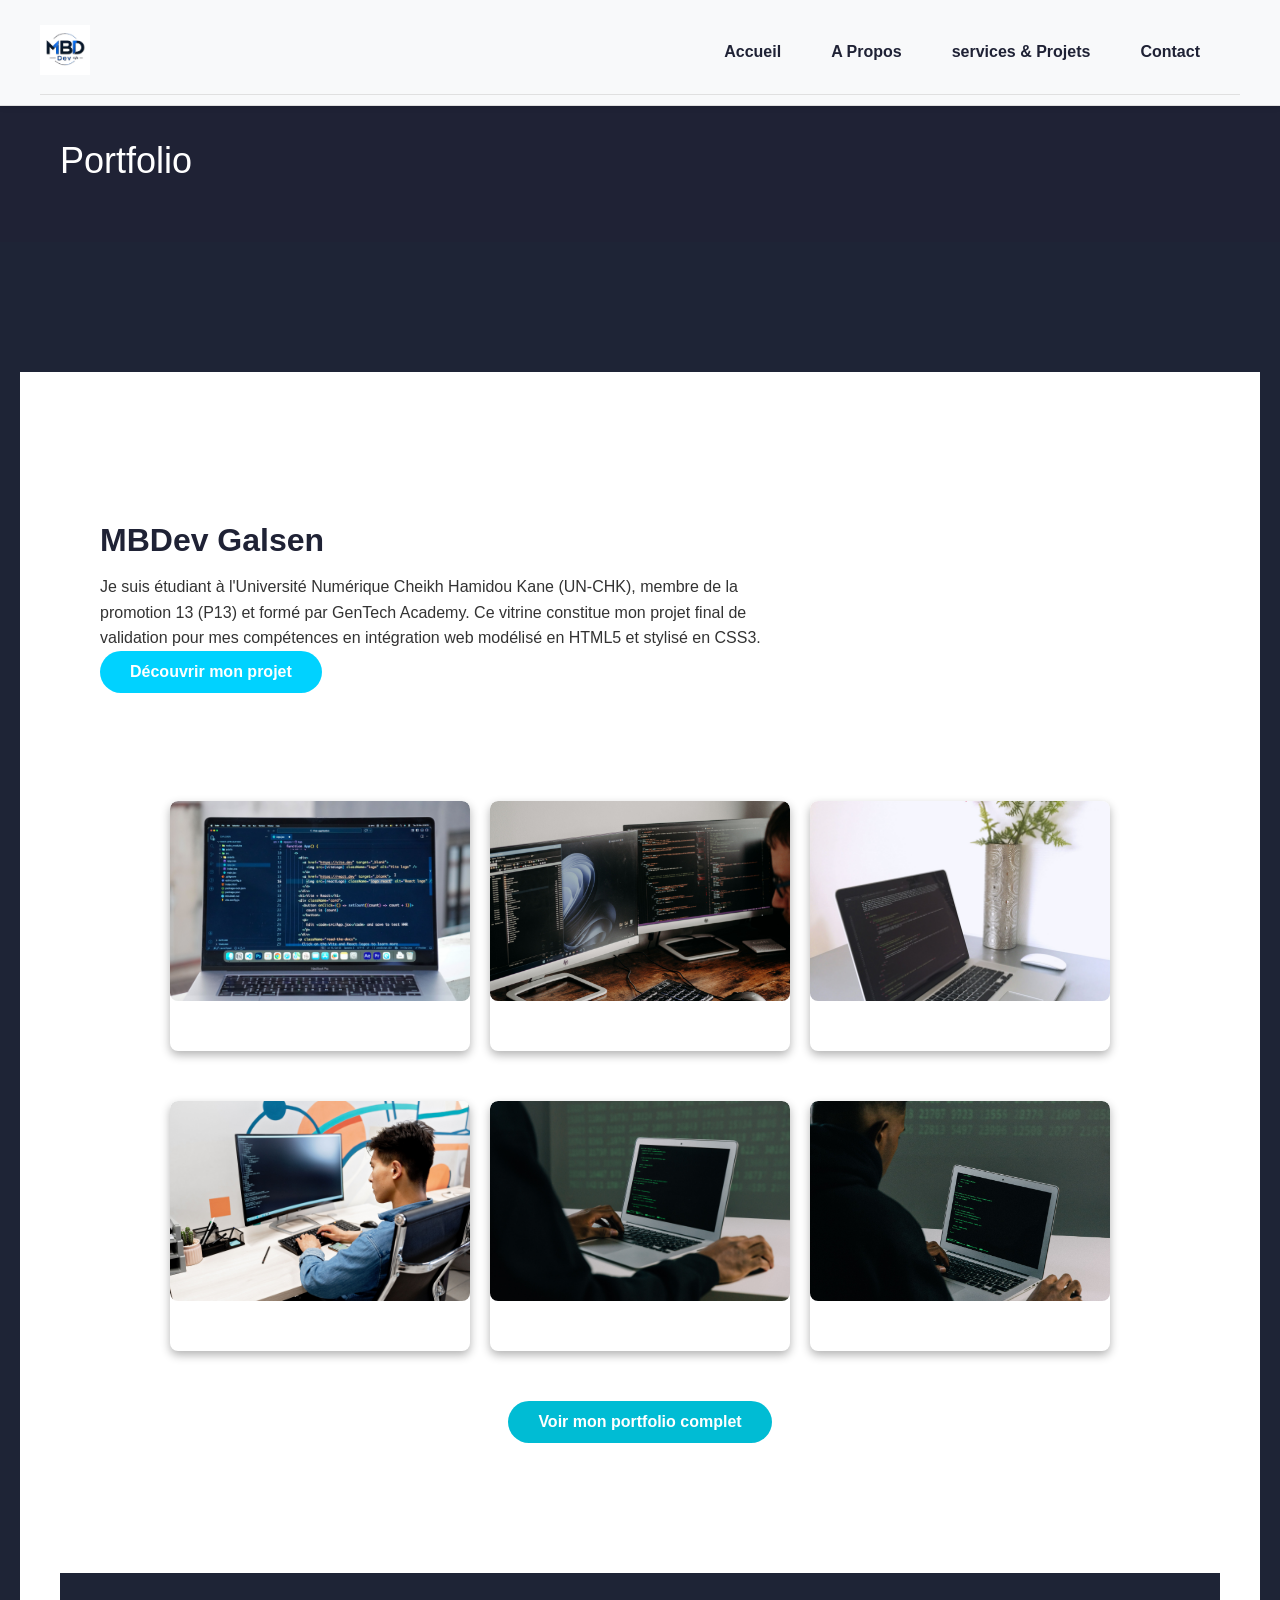
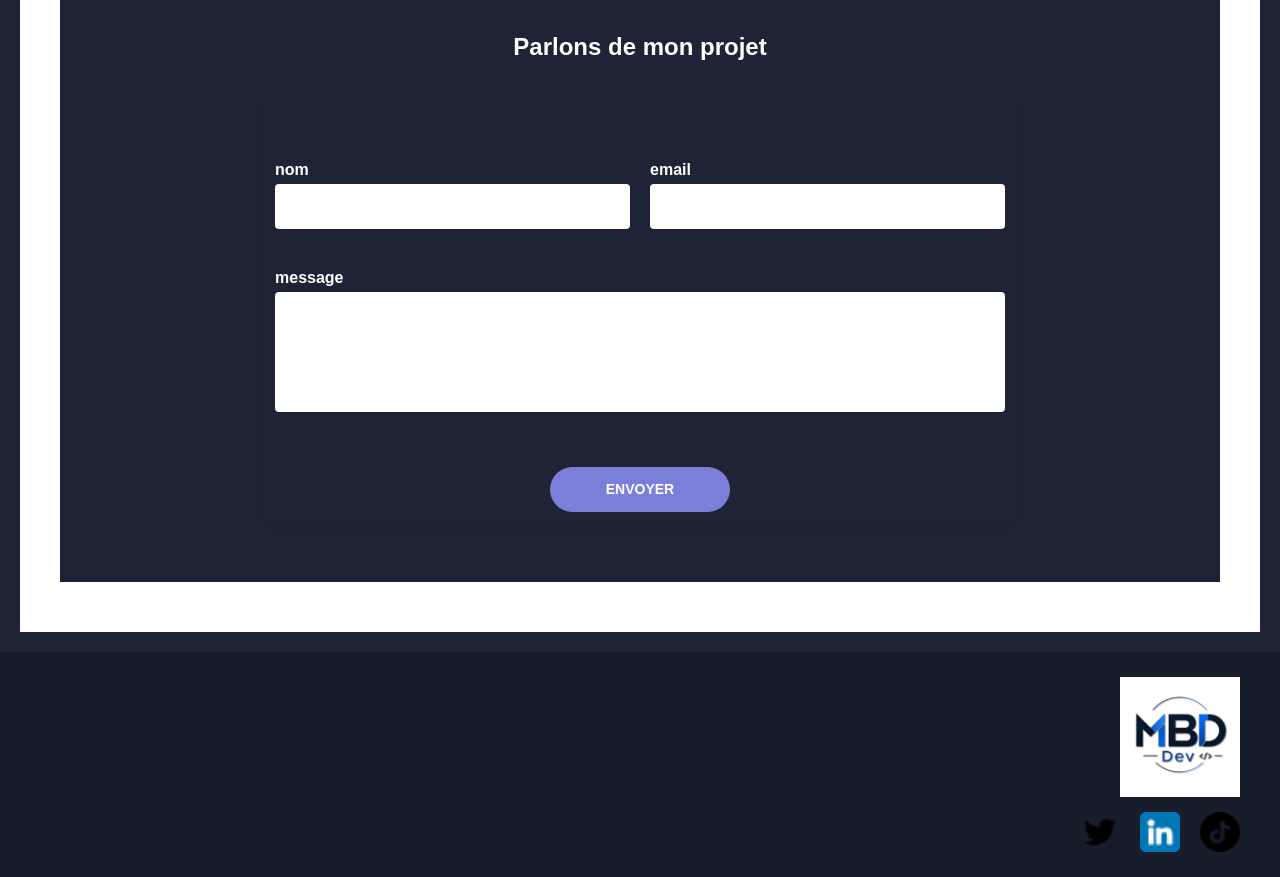
==== commit 4a9d83ad: "correction totale de la casse" ====
--- a/index.html
+++ b/index.html
@@ -15,7 +15,7 @@
             <div>
                 <a href="index.html">Accueil</a>
                 <a href="about.html">A Propos</a>
-                <a href="Services.html">Services & Projets</a>
+                <a href="services.html">services & Projets</a>
                 <a href="contact.html">Contact</a>
 
             </div>
